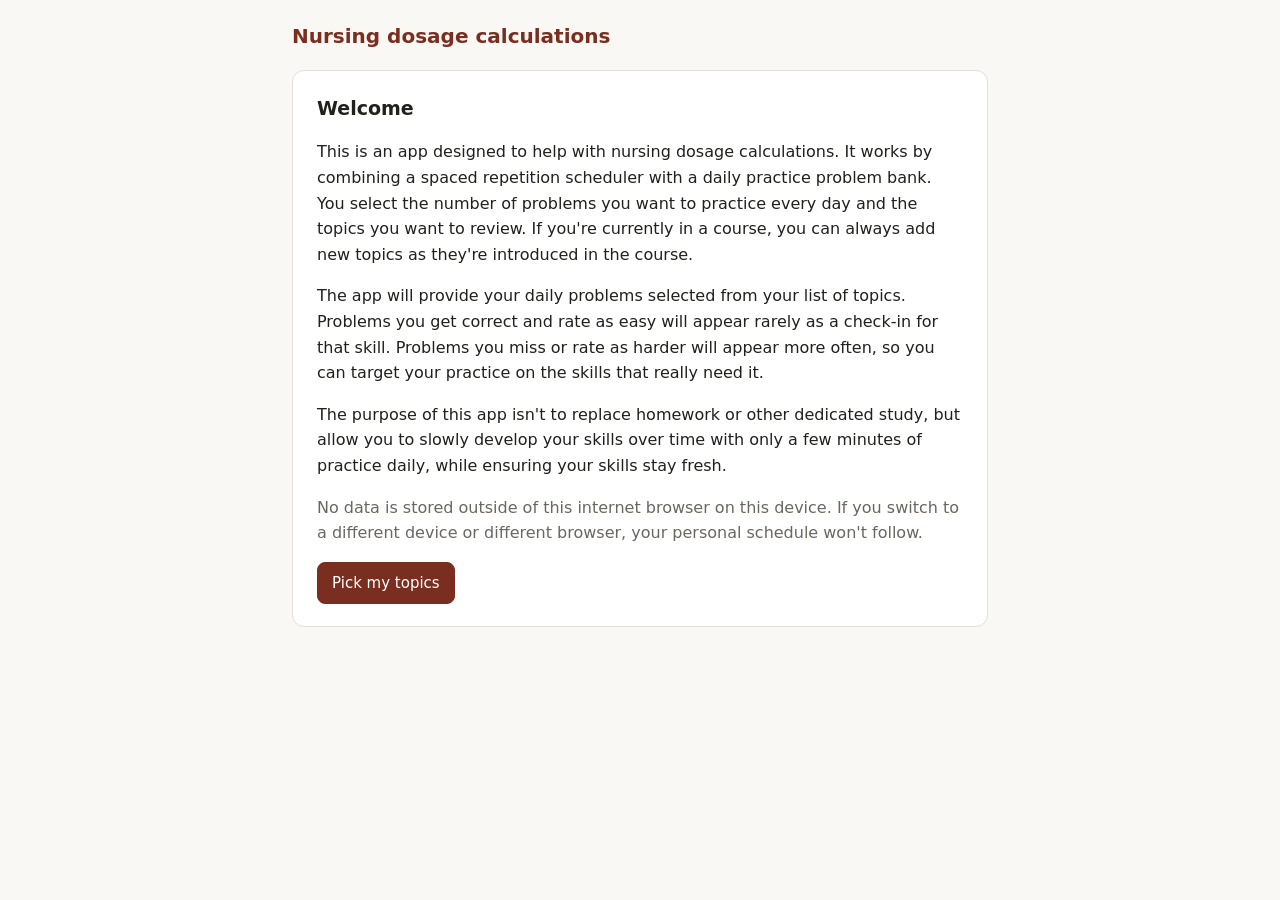
==== index.html @ 54259c37 "Add files via upload" ====
<!doctype html>
<html lang="en">
<head>
<meta charset="utf-8">
<meta name="viewport" content="width=device-width, initial-scale=1">
<title>Nursing Dosage Calculations</title>
<link rel="stylesheet" href="vendor/katex/katex.min.css">
<link rel="stylesheet" href="style.css">
<script src="vendor/katex/katex.min.js"></script>
</head>
<body>
<div class="app" id="app"><p class="muted">Loading…</p></div>

<script src="loader.js"></script>
<script src="diagrams.js"></script>
<script src="labels.js"></script>
<script src="render.js"></script>
<script src="scheduler.js"></script>
<script src="config.js"></script>
<script src="telemetry.js"></script>
<script src="store.js"></script>
<script src="app.js"></script>
</body>
</html>
---- style.css ----
/* Shared styles for the app (index.html) and the content preview (preview.html). */
:root {
  --bg: #faf8f5; --panel: #ffffff; --ink: #22201d; --muted: #6b6660; --line: #e4dfd8;
  --accent: #7a2e1f; --accent-soft: #f6ebe7; --ok: #2f6b3a; --ok-soft: #e8f2ea;
  --bad: #9a2a2a; --bad-soft: #f8e6e6; --check: #3c5a8a; --check-soft: #e9eef7;
  --liquid: #4a7fb5; --drug-stroke: none;
}
/* Dark palette: follows the system setting, and an explicit data-theme on the root wins both ways. */
@media (prefers-color-scheme: dark) {
  :root:not([data-theme="light"]) {
    --bg: #1b1a18; --panel: #24221f; --ink: #ece8e2; --muted: #a39d95; --line: #3a3733;
    --accent: #e58a72; --accent-soft: #3a2822; --ok: #8fcf9a; --ok-soft: #22312a;
    --bad: #f08c8c; --bad-soft: #3a2324; --check: #9db8e6; --check-soft: #232c3b;
    --liquid: #6fa3d9; --drug-stroke: var(--muted); color-scheme: dark;
  }
}
:root[data-theme="dark"] {
    --bg: #1b1a18; --panel: #24221f; --ink: #ece8e2; --muted: #a39d95; --line: #3a3733;
    --accent: #e58a72; --accent-soft: #3a2822; --ok: #8fcf9a; --ok-soft: #22312a;
    --bad: #f08c8c; --bad-soft: #3a2324; --check: #9db8e6; --check-soft: #232c3b;
    --liquid: #6fa3d9; --drug-stroke: var(--muted); color-scheme: dark;
}
.d-drug { stroke: var(--drug-stroke); stroke-width: 1; }
* { box-sizing: border-box; }
body { margin: 0; background: var(--bg); color: var(--ink);
       font: 16px/1.6 "Source Sans 3", system-ui, -apple-system, "Segoe UI", sans-serif; }
header { padding: 14px 20px; border-bottom: 1px solid var(--line); display: flex; gap: 16px;
         align-items: center; flex-wrap: wrap; }
header h1 { font-size: 18px; margin: 0; color: var(--accent); }
header .count { color: var(--muted); font-size: 14px; }
.layout { display: grid; grid-template-columns: 300px 1fr; min-height: calc(100vh - 56px); }
nav { border-right: 1px solid var(--line); padding: 12px; overflow-y: auto; max-height: calc(100vh - 56px); }
nav h3 { font-size: 13px; text-transform: uppercase; letter-spacing: .04em; color: var(--muted);
         margin: 14px 4px 6px; }
nav button { display: block; width: 100%; text-align: left; border: 0; background: none; color: var(--ink);
             padding: 6px 8px; border-radius: 6px; font: inherit; font-size: 14px; cursor: pointer; }
nav button:hover { background: var(--accent-soft); }
nav button.active { background: var(--accent-soft); color: var(--accent); font-weight: 600; }
nav .vmeta { color: var(--muted); font-size: 12px; }
main { padding: 24px clamp(16px, 4vw, 48px); max-width: 860px; }
.card { background: var(--panel); border: 1px solid var(--line); border-radius: 12px; padding: 22px 24px;
        margin-bottom: 18px; }
.pid { font: 13px ui-monospace, SFMono-Regular, Menlo, monospace; color: var(--muted);
       display: flex; justify-content: space-between; gap: 8px; flex-wrap: wrap; }
.pid a { color: var(--muted); }
.stem { font-size: 18px; margin: 10px 0 18px; }
.answer-row { display: flex; gap: 8px; align-items: center; flex-wrap: wrap; }
input[type=text] { font: inherit; padding: 8px 10px; border: 1px solid var(--line); border-radius: 8px;
                   background: var(--bg); color: var(--ink); width: 160px; }
.unit { color: var(--muted); }
button.btn { font: inherit; font-size: 15px; padding: 8px 14px; border-radius: 8px; cursor: pointer;
             border: 1px solid var(--accent); background: var(--accent); color: #fff; }
button.btn.ghost { background: transparent; color: var(--accent); }
.feedback { margin-top: 12px; padding: 10px 12px; border-radius: 8px; display: none; }
.feedback.ok { display: block; background: var(--ok-soft); color: var(--ok); }
.feedback.bad { display: block; background: var(--bad-soft); color: var(--bad); }
.tools { display: flex; gap: 8px; margin-top: 16px; flex-wrap: wrap; }
#solution { display: none; }
#solution.open { display: block; }
.blk-text { margin: 10px 0; }
.blk-section { margin: 16px 0; }
.blk-section .sec-head { margin: 0 0 4px; font-size: 17px; }
.sec-body { margin-left: 6px; padding-left: 18px; border-left: 2px solid var(--line); }
.sec-body > :first-child { margin-top: 6px; }
.blk-math { margin: 6px 0; overflow-x: auto; }
.blk-callout { margin: 10px 0; padding: 9px 13px; border-radius: 8px; border-left: 4px solid; }
.blk-callout.tag { background: var(--accent-soft); border-color: var(--accent); }
.blk-callout.check { background: var(--check-soft); border-color: var(--check); }
.blk-callout.warn { background: var(--bad-soft); border-color: var(--bad); }
.blk-table { border-collapse: collapse; margin: 10px 0; }
.blk-table th, .blk-table td { border: 1px solid var(--line); padding: 6px 10px; }
.blk-table td.hl { background: var(--accent-soft); font-weight: 600; }
.blk-diagram { margin: 14px 0; overflow-x: auto; }
.diagram { width: 100%; min-width: 460px; max-width: 620px; height: auto; display: block; }
.d-vessel { fill: none; stroke: var(--ink); stroke-width: 1.5; }
.d-liquid { fill: var(--liquid); opacity: .22; }
.d-drug { fill: #1d1b19; }
.d-drug-label { fill: #f4f1ec; font-size: 11px; }
.d-note { fill: var(--muted); font-size: 11px; font-style: italic; }
.d-label { fill: var(--muted); font-size: 14px; }
.d-conc { fill: var(--ink); font-size: 16px; font-weight: 600; }
.d-total { fill: var(--ink); font-size: 15px; }
.d-op { fill: var(--muted); font-size: 30px; }
.unknown { fill: var(--accent); font-weight: 700; }
details { margin-top: 10px; }
summary { cursor: pointer; color: var(--muted); }
pre { font-size: 13px; background: var(--bg); padding: 10px; border-radius: 8px; overflow-x: auto; }
@media (max-width: 760px) {
  .layout { grid-template-columns: 1fr; }
  nav { max-height: 240px; border-right: 0; border-bottom: 1px solid var(--line); }
}

/* ---------- App ---------- */
.app { max-width: 760px; margin: 0 auto; padding: 20px clamp(16px, 4vw, 32px) 48px; }
.app-head { display: flex; justify-content: space-between; align-items: center; gap: 12px; margin-bottom: 18px; }
.app-head h1 { font-size: 20px; margin: 0; color: var(--accent); }
.linkbtn { background: none; border: 0; color: var(--accent); font: inherit; font-size: 15px; cursor: pointer; padding: 4px 2px; }
.linkbtn:hover { text-decoration: underline; }
h2 { font-size: 19px; margin: 0 0 6px; }
.muted { color: var(--muted); }
.small { font-size: 14px; }
.notice { background: var(--check-soft); border-left: 4px solid var(--check); padding: 10px 14px; border-radius: 0 8px 8px 0; margin: 12px 0; }
.topic-list { list-style: none; padding: 0; margin: 12px 0; }
.topic-list li { display: flex; gap: 12px; align-items: flex-start; padding: 10px 4px; border-bottom: 1px solid var(--line); }
.topic-list li:last-child { border-bottom: 0; }
.topic-list input[type=checkbox] { width: 20px; height: 20px; margin-top: 3px; accent-color: var(--accent); flex: none; }
.topic-list label { flex: 1; cursor: pointer; }
.topic-list .tname { font-weight: 600; }
.topic-list .soon { opacity: .55; }
.badge { display: inline-block; font-size: 12px; padding: 1px 8px; border-radius: 999px; margin-left: 6px;
         background: var(--accent-soft); color: var(--accent); font-weight: 600; vertical-align: 2px; }
.badge.gray { background: var(--line); color: var(--muted); }
.badge.ok { background: var(--ok-soft); color: var(--ok); }
.row { display: flex; gap: 10px; align-items: center; flex-wrap: wrap; }
select { font: inherit; padding: 7px 34px 7px 12px; border-radius: 8px; border: 1px solid var(--line); color: var(--ink);
  -webkit-appearance: none; appearance: none; line-height: 1.3;
  background: var(--panel) url("data:image/svg+xml,%3Csvg xmlns='http://www.w3.org/2000/svg' width='12' height='8' viewBox='0 0 12 8'%3E%3Cpath d='M1 1l5 5 5-5' fill='none' stroke='%23888' stroke-width='1.6'/%3E%3C/svg%3E") no-repeat right 12px center; }
.today-count { font-size: 34px; font-weight: 700; color: var(--accent); line-height: 1.1; }
.progress { height: 8px; border-radius: 99px; background: var(--line); overflow: hidden; margin: 10px 0 16px; }
.progress > div { height: 100%; background: var(--accent); border-radius: 99px; transition: width .3s; }
.status-table { width: 100%; border-collapse: collapse; font-size: 15px; }
.status-table td { padding: 7px 4px; border-bottom: 1px solid var(--line); }
.status-table td:last-child { text-align: right; }
.rating { margin-top: 14px; }
.rating p { margin: 0 0 8px; font-weight: 600; }
.rating .row button { flex: 1; min-width: 120px; }
.rating .hint { display: block; font-size: 12px; font-weight: 400; opacity: .85; }
button.btn:disabled { opacity: .45; cursor: default; }
.problem-meta { display: flex; justify-content: space-between; gap: 8px; flex-wrap: wrap;
                font-size: 13px; color: var(--muted); margin-bottom: 4px; }
.problem-meta .pid { font-family: ui-monospace, SFMono-Regular, Menlo, monospace; }
.problem-meta a { color: var(--muted); }
.viewed-note { font-size: 14px; color: var(--muted); margin-top: 8px; }
.danger { color: var(--bad); }
input[type=file] { font: inherit; font-size: 14px; }
h3.collection { margin: 18px 0 0; font-size: .8rem; text-transform: uppercase; letter-spacing: .06em; color: var(--muted, #666); }
#catchUp { width: 20px; height: 20px; accent-color: var(--accent); flex: none; }
label[for=catchUp] .muted { display: block; font-weight: 400; }
.check-row { display: flex; gap: 12px; align-items: flex-start; margin: 14px 0 6px; }
.check-row label { cursor: pointer; }
.d-side { fill: var(--ink); font-size: 14px; }
.d-xline { stroke: var(--muted); stroke-width: 1.5; }
.d-xbox { fill: var(--bg, #fff); stroke: var(--line); }
.d-parts { fill: var(--accent); font-size: 15px; font-weight: 700; }
.d-srband { fill: var(--accent); opacity: .35; }
.d-errband { fill: none; stroke: var(--accent); stroke-width: 1.5; stroke-dasharray: 4 3; }
details.quiet > summary { cursor: pointer; color: var(--muted); font-size: .95rem; }
details.quiet[open] > summary { margin-bottom: 8px; }

/* Order card and drug label shown with a problem */
.stem:empty { display: none; }
.given { display: flex; flex-wrap: wrap; gap: 12px; align-items: flex-start; margin: 0 0 16px; }
.order-card { flex: 1 1 220px; min-width: 0; border: 1px solid var(--line, #d0d4d8); border-left: 4px solid var(--accent, #2f6b57);
  border-radius: 4px; padding: 10px 14px; font-size: 16px; }
.order-card b { display: block; font-size: 11px; letter-spacing: .08em; text-transform: uppercase; opacity: .7; }
.order-card div + b { margin-top: 6px; }
.label-wrap { flex: 1 1 340px; min-width: 0; background: #f2f2ee; border-radius: 6px; padding: 10px; display: flex; justify-content: center; }
.label-wrap svg.druglabel { max-width: 100%; height: auto; display: block; }
.question { font-size: 18px; font-weight: 600; margin: 0 0 16px; }
.blk-section .sec-head strong:first-child { letter-spacing: .02em; }
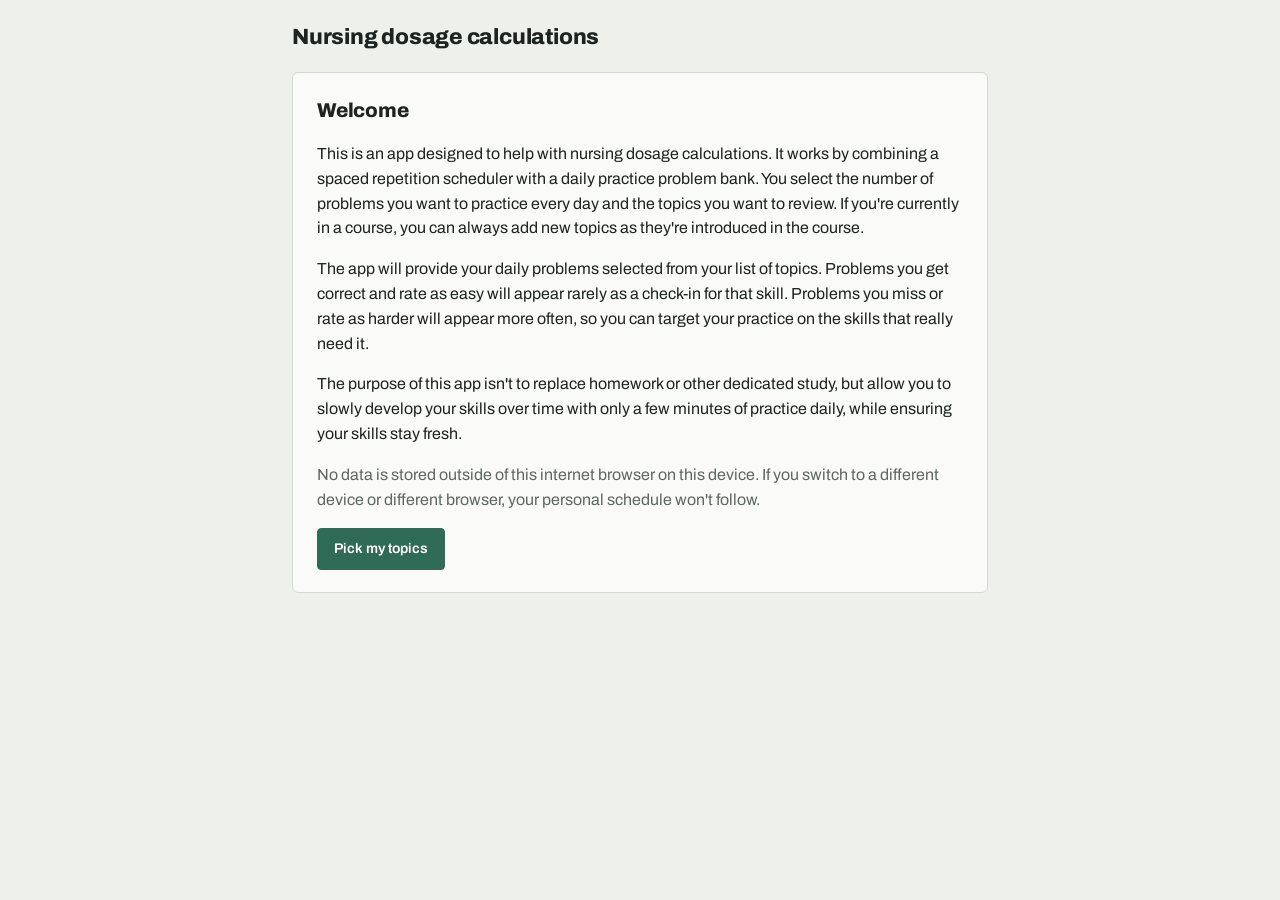
==== commit f05ea395: "Add files via upload" ====
--- a/index.html
+++ b/index.html
@@ -4,6 +4,8 @@
 <meta charset="utf-8">
 <meta name="viewport" content="width=device-width, initial-scale=1">
 <title>Nursing Dosage Calculations</title>
+<link rel="preconnect" href="https://fonts.googleapis.com">
+<link rel="stylesheet" href="https://fonts.googleapis.com/css2?family=Archivo:wght@400;600;800&family=IBM+Plex+Mono:wght@400;500&display=swap">
 <link rel="stylesheet" href="vendor/katex/katex.min.css">
 <link rel="stylesheet" href="style.css">
 <script src="vendor/katex/katex.min.js"></script>
--- a/style.css
+++ b/style.css
@@ -1,24 +1,25 @@
 /* Shared styles for the app (index.html) and the content preview (preview.html). */
+/* ===== Palette (per project). Nursing: green. Everything below the palette is shared design. ===== */
 :root {
-  --bg: #faf8f5; --panel: #ffffff; --ink: #22201d; --muted: #6b6660; --line: #e4dfd8;
-  --accent: #7a2e1f; --accent-soft: #f6ebe7; --ok: #2f6b3a; --ok-soft: #e8f2ea;
-  --bad: #9a2a2a; --bad-soft: #f8e6e6; --check: #3c5a8a; --check-soft: #e9eef7;
-  --liquid: #4a7fb5; --drug-stroke: none;
+  --bg: #eef0ec; --panel: #fafbf8; --ink: #1d2320; --muted: #5d6762; --line: #d3d8d2;
+  --accent: #2f6b57; --accent-soft: #e2ebe5; --ok: #2a7a3d; --ok-soft: #e3f0e5;
+  --bad: #a33b2b; --bad-soft: #f6e5e1; --check: #3d5a73; --check-soft: #e5ebf0;
+  --liquid: #4a7fb5; --drug-stroke: none; --on-accent: #ffffff;
 }
 /* Dark palette: follows the system setting, and an explicit data-theme on the root wins both ways. */
 @media (prefers-color-scheme: dark) {
   :root:not([data-theme="light"]) {
-    --bg: #1b1a18; --panel: #24221f; --ink: #ece8e2; --muted: #a39d95; --line: #3a3733;
-    --accent: #e58a72; --accent-soft: #3a2822; --ok: #8fcf9a; --ok-soft: #22312a;
-    --bad: #f08c8c; --bad-soft: #3a2324; --check: #9db8e6; --check-soft: #232c3b;
-    --liquid: #6fa3d9; --drug-stroke: var(--muted); color-scheme: dark;
+    --bg: #161a18; --panel: #202623; --ink: #e6ebe7; --muted: #9aa49f; --line: #343c38;
+    --accent: #7cc2a6; --accent-soft: #28332e; --ok: #8fcf9a; --ok-soft: #22312a;
+    --bad: #f08a78; --bad-soft: #3a2522; --check: #9db8d6; --check-soft: #232c35;
+    --liquid: #6fa3d9; --drug-stroke: var(--muted); --on-accent: #0f1f19; color-scheme: dark;
   }
 }
 :root[data-theme="dark"] {
-    --bg: #1b1a18; --panel: #24221f; --ink: #ece8e2; --muted: #a39d95; --line: #3a3733;
-    --accent: #e58a72; --accent-soft: #3a2822; --ok: #8fcf9a; --ok-soft: #22312a;
-    --bad: #f08c8c; --bad-soft: #3a2324; --check: #9db8e6; --check-soft: #232c3b;
-    --liquid: #6fa3d9; --drug-stroke: var(--muted); color-scheme: dark;
+    --bg: #161a18; --panel: #202623; --ink: #e6ebe7; --muted: #9aa49f; --line: #343c38;
+    --accent: #7cc2a6; --accent-soft: #28332e; --ok: #8fcf9a; --ok-soft: #22312a;
+    --bad: #f08a78; --bad-soft: #3a2522; --check: #9db8d6; --check-soft: #232c35;
+    --liquid: #6fa3d9; --drug-stroke: var(--muted); --on-accent: #0f1f19; color-scheme: dark;
 }
 .d-drug { stroke: var(--drug-stroke); stroke-width: 1; }
 * { box-sizing: border-box; }
@@ -147,14 +148,75 @@
 details.quiet > summary { cursor: pointer; color: var(--muted); font-size: .95rem; }
 details.quiet[open] > summary { margin-bottom: 8px; }
 
-/* Order card and drug label shown with a problem */
+/* Order card and drug label shown with a problem: stacked, so the label gets the full width */
 .stem:empty { display: none; }
-.given { display: flex; flex-wrap: wrap; gap: 12px; align-items: flex-start; margin: 0 0 16px; }
-.order-card { flex: 1 1 220px; min-width: 0; border: 1px solid var(--line, #d0d4d8); border-left: 4px solid var(--accent, #2f6b57);
+.given { display: flex; flex-direction: column; gap: 12px; margin: 0 0 16px; }
+.order-card { border: 1px solid var(--line); border-left: 4px solid var(--accent);
   border-radius: 4px; padding: 10px 14px; font-size: 16px; }
-.order-card b { display: block; font-size: 11px; letter-spacing: .08em; text-transform: uppercase; opacity: .7; }
+.order-card b { display: block; font-size: 11px; letter-spacing: .08em; text-transform: uppercase; color: var(--muted); }
 .order-card div + b { margin-top: 6px; }
-.label-wrap { flex: 1 1 340px; min-width: 0; background: #f2f2ee; border-radius: 6px; padding: 10px; display: flex; justify-content: center; }
+.label-wrap { position: relative; display: flex; justify-content: center; width: 100%; background: #f2f2ee; border: 0;
+  border-radius: 6px; padding: 10px; cursor: zoom-in; font: inherit; }
+.label-wrap:focus-visible { outline: 2px solid var(--accent); outline-offset: 2px; }
 .label-wrap svg.druglabel { max-width: 100%; height: auto; display: block; }
+.zoom-hint { position: absolute; right: 8px; bottom: 6px; font-size: 12px; color: #444; background: rgba(255,255,255,.85);
+  padding: 2px 8px; border-radius: 10px; }
+.label-zoom { position: fixed; inset: 0; z-index: 50; background: rgba(20,20,20,.88); display: flex; align-items: center;
+  justify-content: center; padding: max(16px, env(safe-area-inset-top, 0px)) max(16px, env(safe-area-inset-right, 0px))
+  max(16px, env(safe-area-inset-bottom, 0px)) max(16px, env(safe-area-inset-left, 0px)); cursor: zoom-out; overflow: auto; }
+.label-zoom svg { width: min(96vw, 1400px); max-height: 92vh; height: auto; background: #fff; border-radius: 6px; }
+.zoom-close { position: fixed; top: max(12px, env(safe-area-inset-top, 0px)); right: max(12px, env(safe-area-inset-right, 0px));
+  font: 600 14px inherit; background: #fff; color: #111; border: 0; border-radius: 4px; padding: 8px 14px; cursor: pointer; }
 .question { font-size: 18px; font-weight: 600; margin: 0 0 16px; }
-.blk-section .sec-head strong:first-child { letter-spacing: .02em; }
+
+/* ===================================================================================
+   Design layer v1. Shared by every project (pharmacy, nursing, ...): copy this block
+   unchanged. Only the palette at the top of this file differs between projects.
+   Fonts: Archivo (text) and IBM Plex Mono (IDs), linked in each page's <head>; without
+   internet the page falls back to Arial / the system monospace font.
+   =================================================================================== */
+:root { --f-body: "Archivo", "Helvetica Neue", Arial, sans-serif;
+        --f-mono: "IBM Plex Mono", ui-monospace, SFMono-Regular, Menlo, monospace;
+        --radius: 6px; --radius-sm: 4px; }
+body { font: 16px/1.55 var(--f-body); }
+
+/* Headings: heavy, tight, in ink; small labels: uppercase, letter-spaced, muted */
+h1, h2, .app-head h1, header h1 { font-family: var(--f-body); font-weight: 800; letter-spacing: -.01em; color: var(--ink); }
+.app-head h1 { font-size: 22px; }
+header h1 { font-size: 19px; }
+h2 { font-size: 20px; }
+nav h3, h3.collection, .order-card b, .problem-meta { font-weight: 600; font-size: 12px; letter-spacing: .08em;
+  text-transform: uppercase; color: var(--muted); }
+.pid, .problem-meta .pid, pre { font-family: var(--f-mono); letter-spacing: 0; text-transform: none; }
+
+/* Surfaces: one border, a small radius, no shadow */
+.card { border-radius: var(--radius); }
+.feedback, .notice, .blk-callout, pre { border-radius: var(--radius-sm); }
+.notice { border-left-width: 3px; }
+.blk-callout { border-left-width: 3px; }
+
+/* Controls */
+button.btn { border-radius: var(--radius-sm); font-weight: 600; font-size: 14px; padding: 9px 16px; color: var(--on-accent, #fff); }
+button.btn.ghost { border-color: var(--line); background: transparent; color: var(--accent); }
+button.btn.ghost:hover:not(:disabled) { border-color: var(--accent); }
+button.btn:focus-visible, .linkbtn:focus-visible, nav button:focus-visible, select:focus-visible {
+  outline: 2px solid var(--accent); outline-offset: 2px; }
+input[type=text], select { border-radius: var(--radius-sm); background-color: var(--panel); }
+input[type=text]:focus { outline: 2px solid var(--accent); outline-offset: 0; border-color: var(--accent); }
+.linkbtn { font-weight: 600; font-size: 14px; }
+nav button { border-radius: var(--radius-sm); }
+.badge { border-radius: var(--radius-sm); font-size: 11px; letter-spacing: .04em; text-transform: uppercase; }
+.today-count { font-weight: 800; font-variant-numeric: tabular-nums; }
+.progress { height: 6px; }
+.status-table td, .blk-table td { font-variant-numeric: tabular-nums; }
+
+/* Worked solutions: steps separated by rules; each step's name as a small uppercase accent label */
+.blk-section { margin: 0; padding: 12px 0; }
+.blk-section + .blk-section { border-top: 1px solid var(--line); }
+.blk-section .sec-head { font-size: 15px; }
+.blk-section .sec-head strong:first-child { font-size: 12px; letter-spacing: .08em; text-transform: uppercase;
+  color: var(--accent); margin-right: 2px; }
+.sec-body { margin-left: 0; padding-left: 0; border-left: 0; }
+#solution > .blk-text:last-child { margin-top: 14px; }
+#solution > .blk-text:last-child strong { display: inline-block; background: var(--accent-soft); color: var(--ink);
+  padding: 5px 12px; border-radius: var(--radius-sm); }
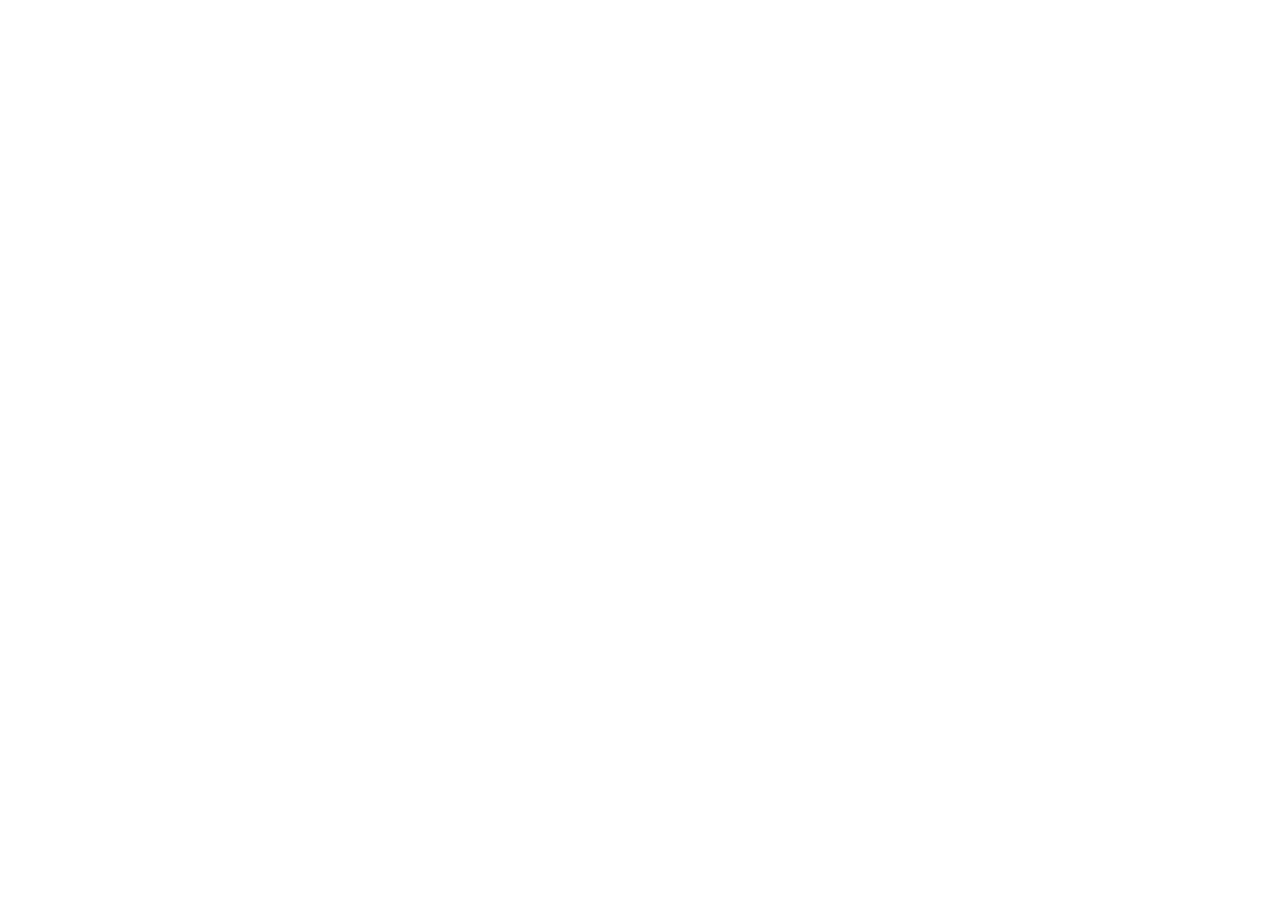
==== commit 5cbeaae9: "Add files via upload" ====
--- a/index.html
+++ b/index.html
@@ -3,24 +3,14 @@
 <head>
 <meta charset="utf-8">
 <meta name="viewport" content="width=device-width, initial-scale=1">
-<title>Nursing Dosage Calculations</title>
-<link rel="preconnect" href="https://fonts.googleapis.com">
-<link rel="stylesheet" href="https://fonts.googleapis.com/css2?family=Archivo:wght@400;600;800&family=IBM+Plex+Mono:wght@400;500&display=swap">
-<link rel="stylesheet" href="vendor/katex/katex.min.css">
-<link rel="stylesheet" href="style.css">
-<script src="vendor/katex/katex.min.js"></script>
+<title>Nursing Dosage Calculations has moved</title>
+<meta http-equiv="refresh" content="0; url=https://wallaceterrywayne.github.io/practicecalcs/nursing/">
+<link rel="canonical" href="https://wallaceterrywayne.github.io/practicecalcs/nursing/">
+<script>location.replace("https://wallaceterrywayne.github.io/practicecalcs/nursing/");</script>
+<style>body{font:17px/1.6 system-ui,-apple-system,"Segoe UI",sans-serif;max-width:560px;margin:56px auto;padding:0 20px;color:#1d2320;background:#f4f5f2}a{color:#2f6b57}</style>
 </head>
 <body>
-<div class="app" id="app"><p class="muted">Loading…</p></div>
-
-<script src="loader.js"></script>
-<script src="diagrams.js"></script>
-<script src="labels.js"></script>
-<script src="render.js"></script>
-<script src="scheduler.js"></script>
-<script src="config.js"></script>
-<script src="telemetry.js"></script>
-<script src="store.js"></script>
-<script src="app.js"></script>
+<h1>Nursing Dosage Calculations has moved</h1>
+<p>The app is now at <a href="https://wallaceterrywayne.github.io/practicecalcs/nursing/">https://wallaceterrywayne.github.io/practicecalcs/nursing/</a>. If you aren't taken there automatically, follow that link, and update any bookmark.</p>
 </body>
 </html>
